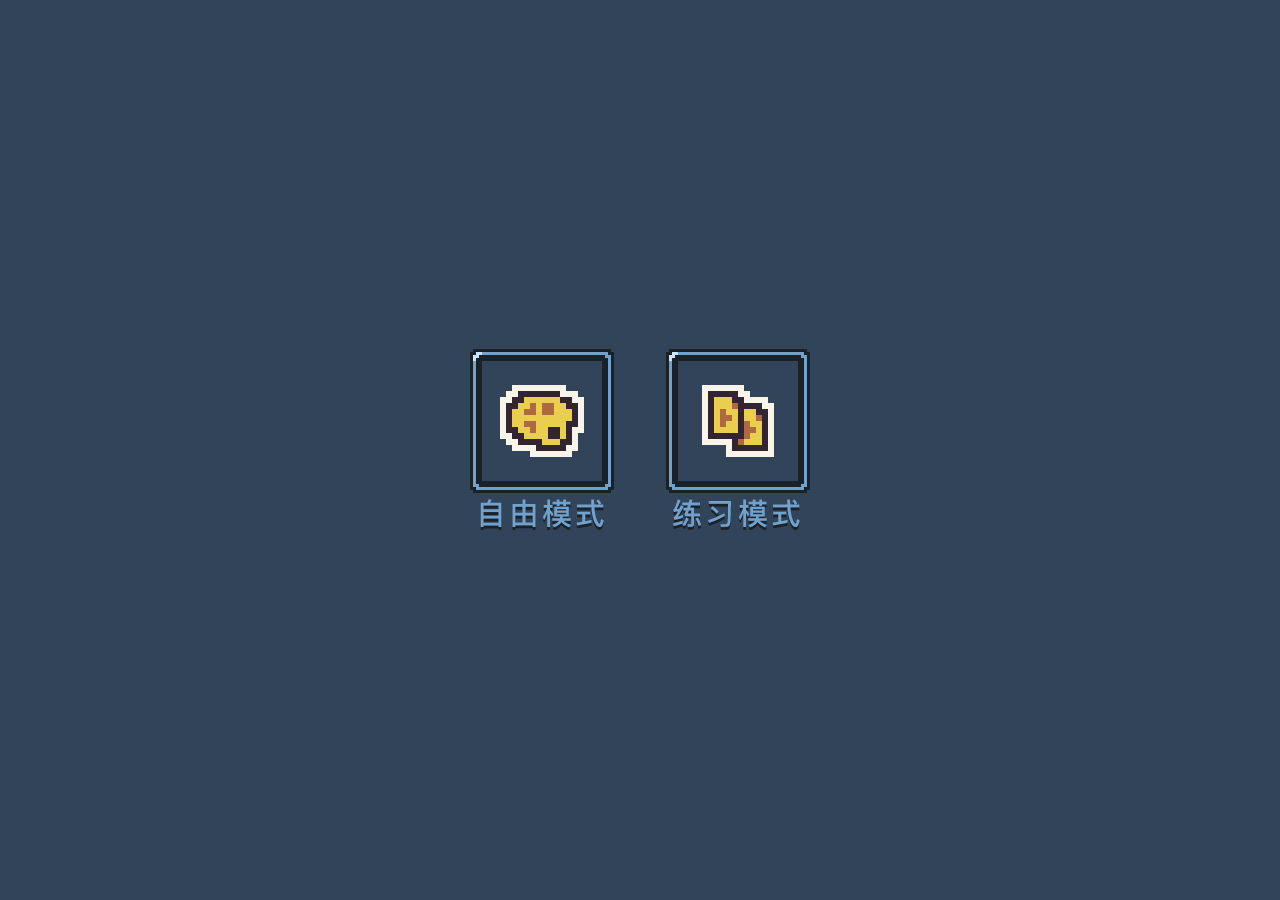
==== index.html @ 4c702f92 "123" ====
<!DOCTYPE html>
<html lang="en" onselectstart="return false">
<head>
	<meta charset="UTF-8">
	<title>PIXEL画板</title>
	<meta name="viewport" content="width=device-width, initial-scale=1, minimum-scale=1, maximum-scale=1">
	<link rel="stylesheet" href="canvas.css">
	<!-- <link rel="icon" href="favicon.ico" type="image/x-icon"/> -->
</head>
<body>
	<div id="choice">
		<div id="pattern">
			<img src="imges/create.png" alt="" onclick="create()">
			<img src="imges/practice.png" alt="" onclick="practice()">
		</div>
		<div id="scale">
			<img src="imges/16.png" alt="" onclick="scale_16()">
			<img src="imges/32.png" alt="" onclick="scale_32()">
			<img src="imges/64.png" alt="" onclick="scale_64()">
		</div>
		<div id="course">
			<img src="imges/course/0.png" alt="" class="course-img">
			<img src="imges/course/1.png" alt="" class="course-img">
			<img src="imges/course/2.png" alt="" class="course-img">
			<img src="imges/course/3.png" alt="" class="course-img">
		</div>
	</div>
	<!-- <div id="choice-name"></div> -->
	<div id="Btn">
		<div id="btn-1" class="Btn-div"></div>
		<div id="btn-2" class="Btn-div"></div>
		<div id="btn-3" class="Btn-div"></div>
		<div id="btn-4" class="Btn-div"></div>
		<div id="btn-5" class="Btn-div"></div>
		<div id="btn-6" class="Btn-div"></div>
		<div id="btn-7" class="Btn-div"></div>
	</div>
	<div id="box-menu">
		<div id="save" onclick="Save();"></div>
		<div id="grid" onclick="Grid();"></div>
		<div id="menu" onclick="menu();"></div>
	</div>
	<div id="canvas">
		<div class="box" id="box-canvas">
			<div class="box-canvas-1">
				<div class="box-canvas-1-1"></div>
				<div class="box-canvas-1-2"></div>
				<div class="box-canvas-1-3"></div>
			</div>
			<div class="box-canvas-2">
				<div class="box-canvas-2-1"></div>
				<div class="box-canvas-2-2" id="canvas-body">
					<div id="canvas-Num" class="canvas-body" onselectstart="return false"></div>
				</div>
				<div class="box-canvas-2-3"></div>
			</div>
			<div class="box-canvas-3">
				<div class="box-canvas-3-1"></div>
				<div class="box-canvas-3-2"></div>
				<div class="box-canvas-3-3"></div>
			</div>
		</div>
		<div class="box" id="textbook">
			<div class="box-canvas-1">
				<div class="box-canvas-1-1"></div>
				<div class="box-canvas-1-2"></div>
				<div class="box-canvas-1-3"></div>
			</div>
			<div class="box-canvas-2">
				<div class="box-canvas-2-1"></div>
				<div class="box-canvas-2-2" id="canvas-body">
					<div id="textbook-Num" class="canvas-body" onselectstart="return false"></div>
				</div>
				<div class="box-canvas-2-3"></div>
			</div>
			<div class="box-canvas-3">
				<div class="box-canvas-3-1"></div>
				<div class="box-canvas-3-2"></div>
				<div class="box-canvas-3-3"></div>
			</div>
		</div>
		<div class="box" id="box-Palette">
			<div class="box-canvas-1">
				<div class="box-canvas-1-1"></div>
				<div class="box-canvas-1-2"></div>
				<div class="box-canvas-1-3"></div>
			</div>
			<div class="box-canvas-2">
				<div class="box-canvas-2-1"></div>
				<div class="box-canvas-2-2" id="Palette"></div>
				<div class="box-canvas-2-3"></div>
			</div>
			<div class="box-canvas-3">
				<div class="box-canvas-3-1"></div>
				<div class="box-canvas-3-2"></div>
				<div class="box-canvas-3-3"></div>
			</div>
		</div>
	</div>
	<div id="shuchu">
		<div id="shuchu-btn">
			<img src="imges/x.png" alt="" id="X" onclick="fun_X();">
			<img src="imges/del.png" alt="" id="del" onclick="fun_del();">
			<a href="" id="IsA">
				<img src="imges/download.png" alt="" id="down" onclick="fun_down();">
			</a>
		</div>
		<div class="box" id="SSSSS">
			<div class="box-canvas-1">
				<div class="box-canvas-1-1"></div>
				<div class="box-canvas-1-2"></div>
				<div class="box-canvas-1-3" id="X-dingwei"></div>
			</div>
			<div class="box-canvas-2">
				<div class="box-canvas-2-1"></div>
				<div class="box-canvas-2-2" id="shuchu-canvas">
					<div id="linshi"></div>
				</div>
				<div class="box-canvas-2-3"></div>
			</div>
			<div class="box-canvas-3">
				<div class="box-canvas-3-1"></div>
				<div class="box-canvas-3-2"></div>
				<div class="box-canvas-3-3"></div>
			</div>
		</div>
	</div>
	
</body>
<script src="html2canvas.js"></script>
<script src="canvas.js"></script>
</html>
---- canvas.css ----
*{
	margin: 0;
	padding: 0;
}
img{
	pointer-events: none;
}
html{
	width: 100%;
	height: 100%;
	background: #32445a;
	cursor:url(imges/pen.ico),auto;
}
body{
	width: 100%;
	height: 100%;
	font-size: 48px;
	overflow-x: hidden;
    overflow-y: hidden;
}
#Btn{
	width: 48px;
	height: 406px;
	display: -webkit-flex;
	display: flex;
	-webkit-flex-direction: column;
	flex-direction: column;
	-webkit-justify-content: space-between;
	justify-content: space-between;
	float: left;
	position: absolute;
	top: 104px;
	left: 20px;
}
.Btn-div{
	width: 48px;
	height: 48px;
}
#canvas{
	position: absolute;
	top: 84px;
	left: 68px;
	margin-top: 20px;
	margin-left: 20px;
	display: -webkit-flex;
    display: flex;
}
#box-canvas{
	
}
#box-Palette{
	margin-left: 20px;
}
#Palette{
	display: -webkit-flex;
    display: flex;
    -webkit-flex-wrap: wrap;
    flex-wrap: wrap;
    -webkit-align-content: flex-start;
    align-content: flex-start;
}
#canvas-body{
	/*display: -webkit-flex;
    display: flex;*/
    overflow-x: hidden;
    overflow-y: hidden;
    position: relative;
    pointer-events: none;
}
.canvas-div{
	width: 1em;
	height: 1em;
	background: #fff;
	/*pointer-events: none;*/
}
.canvas-div img{
	width: 1em;
	height: 1em;
	display: block;
	opacity: 0.3;
}
.box{
	display: -webkit-flex;
    display: flex;
    -webkit-flex-direction: column;
    flex-direction: column;
}
.box-canvas-1{
	height: 12px;
	display: -webkit-flex;
    display: flex;
    -webkit-justify-content: space-between;
    justify-content: space-between;
    pointer-events: none;
}
.box-canvas-2{
	height: 120px;
	display: -webkit-flex;
    display: flex;
    -webkit-justify-content: space-between;
    justify-content: space-between;
    flex: auto;
    -webkit-align-items: stretch;
    align-items: stretch;
    pointer-events: none;
}
.box-canvas-3{
	height: 12px;
	display: -webkit-flex;
    display: flex;
    -webkit-justify-content: space-between;
    justify-content: space-between;
    pointer-events: none;
}
.box-canvas-1-1{
	width: 12px;
	height: 12px;
	background: url(imges/box/box-1.png);
	pointer-events: none;
}
.box-canvas-1-2{
	height: 12px;
	background: url(imges/box/box-2.png);
	flex: auto;
	pointer-events: none;
}
.box-canvas-1-3{
	width: 12px;
	height: 12px;
	background: url(imges/box/box-3.png);
	pointer-events: none;
}
.box-canvas-2-1{
	width: 12px;
	background: url(imges/box/box-4.png);
	pointer-events: none;
}
.box-canvas-2-2{
	width: 120px;
	background: url(imges/box/box-5.png);
	flex: 1;
	pointer-events: auto;
}
.box-canvas-2-3{
	width: 12px;
	background: url(imges/box/box-6.png);
	pointer-events: none;
}
.box-canvas-3-1{
	width: 12px;
	height: 12px;
	background: url(imges/box/box-7.png);
	pointer-events: none;
}
.box-canvas-3-2{
	height: 12px;
	background: url(imges/box/box-8.png);
	pointer-events: none;
	flex: auto;
}
.box-canvas-3-3{
	width: 12px;
	height: 12px;
	background: url(imges/box/box-9.png);
	pointer-events: none;
}
.Palette-img{
	wi1111111111dth: 100%;
	height: 100%;
	display: block;
}
#choice-name{
	width: 192px;
	height: 64px;
	margin: 0 auto;
	margin-top: 20px;
}
#box-menu{
	position: absolute;
	left: 20px;
	bottom: 20px;
}
#save{
	width: 48px;
	height: 48px;
	background: url(imges/save.png);
}
#grid{
	width: 48px;
	height: 48px;
	background: url(imges/save.png);
	background-position: 48px;
	margin-top: 20px;
}
#menu{
	width: 48px;
	height: 48px;
	background: url(imges/save.png);
	background-position: 96px;
	margin-top: 20px;
}
.canvas-body{
	display: -webkit-flex;
    display: flex;
    -webkit-flex-wrap: wrap;
    flex-wrap: wrap;
    -webkit-align-content: flex-start;
    align-content: flex-start;
}
#canvas-Num{
	position: relative;
}
#textbook-Num{
	position: relative;
}
#choice{
	width: 100%;
	height: 100%;
	position: absolute;
	z-index: 100;
	top: 0;
	background: #32445a;
	display: -webkit-flex;
    display: flex;
    -webkit-justify-content: center;
    justify-content: center;
    -webkit-align-items: center;
    align-items: center;
}
#pattern img{
	pointer-events: auto;
	margin-left: 20px;
	margin-right: 20px;
}
#scale{
	display: none;
}
#scale img{
	pointer-events: auto;
	margin-left: 20px;
	margin-right: 20px;
}
#textbook{
	display: none;
	margin-left: 20px;
}
#course{
	width: 100%;
	height: 100%;
	position: absolute;
	z-index: 100;
	top: 0;
	background: #32445a;
	display: -webkit-flex;
    display: flex;
    -webkit-justify-content: center;
    justify-content: center;
    -webkit-align-items: center;
    align-items: center;
    display: none;
}
#course img{
	margin-left: 10px;
	margin-right: 10px;
	pointer-events: auto;
}

#linshi{
	display: -webkit-flex;
    display: flex;
}
#linshi canvas{
	margin: auto;
}
#shuchu{
	display: none;
	width: 100vw;
	height: 100vh;
	background: #32445a;
	position: relative;
	z-index: 10;
}
#SSSSS{
	position: absolute;
	top: 6vh;
}
#shuchu-btn{
	top: 7vh;
	position: absolute;
	z-index: 20;
	display: -webkit-flex;
    display: flex;
    -webkit-flex-direction: column;
    flex-direction: column;
}
#shuchu-btn img{
	pointer-events: auto;
}
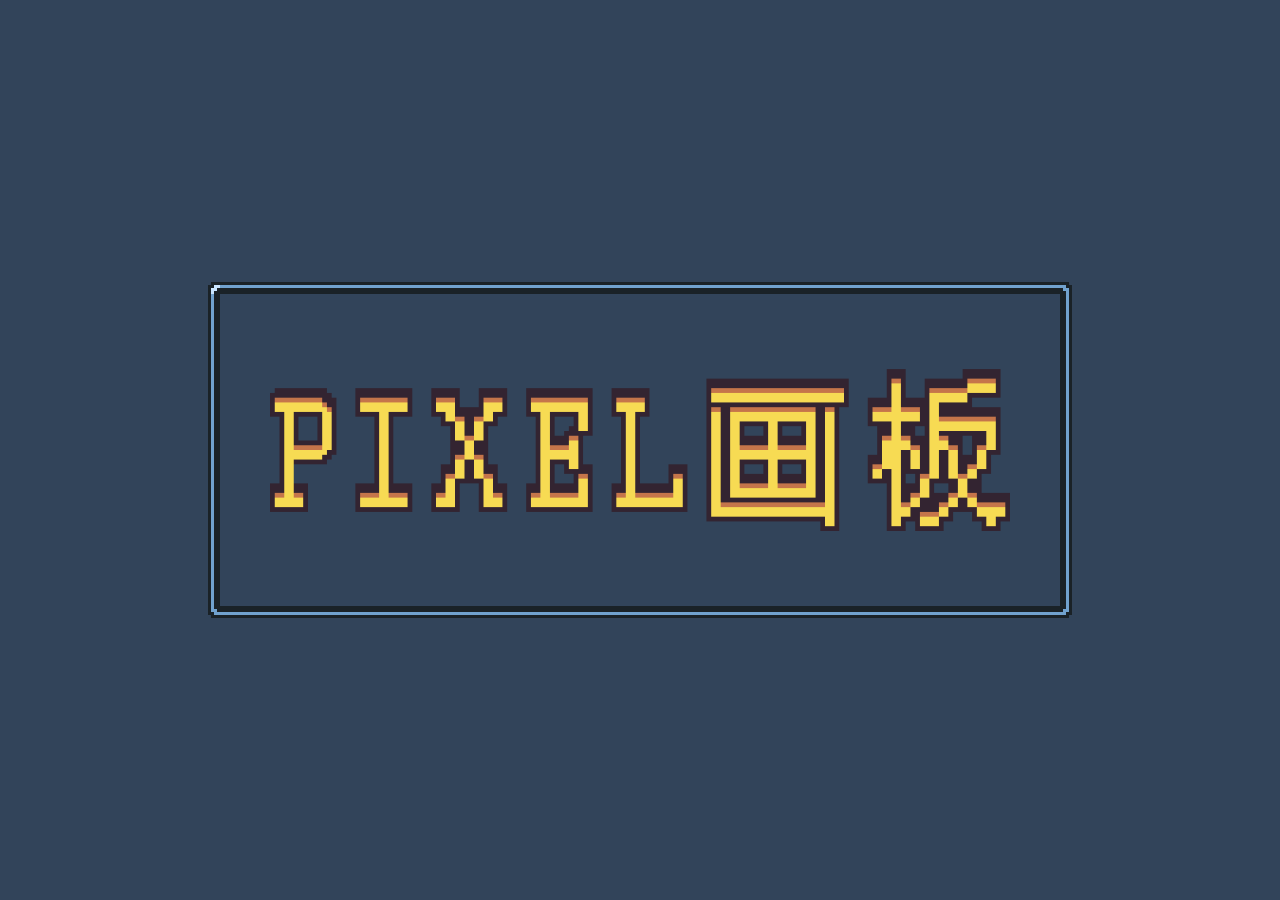
==== commit b7a90b8f: "123" ====
--- a/index.html
+++ b/index.html
@@ -5,10 +5,13 @@
 	<title>PIXEL画板</title>
 	<meta name="viewport" content="width=device-width, initial-scale=1, minimum-scale=1, maximum-scale=1">
 	<link rel="stylesheet" href="canvas.css">
-	<!-- <link rel="icon" href="favicon.ico" type="image/x-icon"/> -->
+	<link rel="icon" href="x-icon.ico" type="image/x-icon"/>
 </head>
 <body>
 	<div id="choice">
+		<div id="cover">
+			<img src="imges/cover1.png" alt="">
+		</div>
 		<div id="pattern">
 			<img src="imges/create.png" alt="" onclick="create()">
 			<img src="imges/practice.png" alt="" onclick="practice()">
@@ -16,7 +19,7 @@
 		<div id="scale">
 			<img src="imges/16.png" alt="" onclick="scale_16()">
 			<img src="imges/32.png" alt="" onclick="scale_32()">
-			<img src="imges/64.png" alt="" onclick="scale_64()">
+			<img src="imges/64.png" alt="" onclick="scale_64()" id="Btn-64">
 		</div>
 		<div id="course">
 			<img src="imges/course/0.png" alt="" class="course-img">
@@ -41,6 +44,17 @@
 		<div id="menu" onclick="menu();"></div>
 	</div>
 	<div id="canvas">
+		<div id="iPhone-Btn">
+			<div id="iPhone-Btn-1" class="iPhone-Btn-div"></div>
+			<div id="iPhone-Btn-2" class="iPhone-Btn-div"></div>
+			<div id="iPhone-Btn-3" class="iPhone-Btn-div"></div>
+			<div id="iPhone-Btn-4" class="iPhone-Btn-div"></div>
+			<div id="iPhone-Btn-5" class="iPhone-Btn-div"></div>
+			<div id="iPhone-Btn-6" class="iPhone-Btn-div"></div>
+			<div id="iPhone-Btn-7" class="iPhone-Btn-div"></div>
+			<div id="iPhone-Btn-8" class="iPhone-Btn-div"></div>
+			<div id="iPhone-Btn-9" class="iPhone-Btn-div"></div>
+		</div>
 		<div class="box" id="box-canvas">
 			<div class="box-canvas-1">
 				<div class="box-canvas-1-1"></div>
@@ -85,7 +99,7 @@
 				<div class="box-canvas-1-2"></div>
 				<div class="box-canvas-1-3"></div>
 			</div>
-			<div class="box-canvas-2">
+			<div class="box-canvas-2" id="box-div-Palette">
 				<div class="box-canvas-2-1"></div>
 				<div class="box-canvas-2-2" id="Palette"></div>
 				<div class="box-canvas-2-3"></div>
@@ -104,6 +118,13 @@
 			<a href="" id="IsA">
 				<img src="imges/download.png" alt="" id="down" onclick="fun_down();">
 			</a>
+		</div>
+		<div id="iPhone-shuchu-btn">
+			<a href="" id="iPhone-IsA">
+				<img src="imges/iPhone-download.png" alt="" id="iPhone-down" onclick="fun_down();">
+			</a>
+			<img src="imges/iPhone-del.png" alt="" id="iPhone-del" onclick="fun_del();">
+			<img src="imges/iPhone-x.png" alt="" id="iPhone-X" onclick="fun_X();">
 		</div>
 		<div class="box" id="SSSSS">
 			<div class="box-canvas-1">
@@ -125,7 +146,6 @@
 			</div>
 		</div>
 	</div>
-	
 </body>
 <script src="html2canvas.js"></script>
 <script src="canvas.js"></script>
--- a/canvas.css
+++ b/canvas.css
@@ -18,27 +18,14 @@
 	overflow-x: hidden;
     overflow-y: hidden;
 }
-#Btn{
-	width: 48px;
-	height: 406px;
-	display: -webkit-flex;
-	display: flex;
-	-webkit-flex-direction: column;
-	flex-direction: column;
-	-webkit-justify-content: space-between;
-	justify-content: space-between;
-	float: left;
-	position: absolute;
-	top: 104px;
-	left: 20px;
-}
+
 .Btn-div{
 	width: 48px;
 	height: 48px;
 }
 #canvas{
 	position: absolute;
-	top: 84px;
+	top: 20px;
 	left: 68px;
 	margin-top: 20px;
 	margin-left: 20px;
@@ -165,7 +152,7 @@
 	pointer-events: none;
 }
 .Palette-img{
-	wi1111111111dth: 100%;
+	width: 100%;
 	height: 100%;
 	display: block;
 }
@@ -209,6 +196,7 @@
 }
 #canvas-Num{
 	position: relative;
+	overflow:hidden;
 }
 #textbook-Num{
 	position: relative;
@@ -226,6 +214,9 @@
     justify-content: center;
     -webkit-align-items: center;
     align-items: center;
+}
+#pattern{
+	/*margin-top: 400px;*/
 }
 #pattern img{
 	pointer-events: auto;
@@ -293,9 +284,135 @@
     -webkit-flex-direction: column;
     flex-direction: column;
 }
+#iPhone-shuchu-btn{
+	position: absolute;
+	z-index: 20;
+	display: -webkit-flex;
+    display: flex;
+    display: none;
+}
+#iPhone-shuchu-btn img{
+	width: 48px;
+	height: 39px;
+	pointer-events: auto;
+}
 #shuchu-btn img{
 	pointer-events: auto;
 }
 
 
 
+
+
+
+
+.iPhone-pattern{
+
+}
+.iPhone-pattern img{
+	pointer-events: auto;
+	width: 30vw;
+	margin-left: 10px !important;
+	margin-right: 10px !important;
+}
+.iPhone-course{
+	-webkit-flex-wrap: wrap;
+    flex-wrap: wrap;
+    -webkit-align-content: center;
+    align-content: center;
+}
+.iPhone-course img{
+	margin-top: 10px;
+}
+
+.iPhone-scale{
+	display: -webkit-flex;
+    display: flex;
+}
+.iPhone-scale img{
+	height: 30%;
+}
+.iPhone-box-canvas{
+	margin-top: 6px;
+	/*margin-bottom: 6px;*/
+	/*display: none;*/
+}
+.iPhone-textbook{
+	/*display: none !important;*/
+	/*margin: 0 !important;*/
+}
+.iPhone-Btn{
+	/*display: none !important;*/
+}
+.iPhone-box-menu{
+	display: none !important;
+}
+.iPhone-box-Palette{
+	width: 100%;
+	margin-top: 6px;
+	margin-left: 0 !important;
+	margin-bottom: 6px;
+	/*display: none !important;*/
+}
+.iPhone-canvas{
+	display: -webkit-flex;
+    display: flex;
+    -webkit-flex-direction: column;
+    flex-direction: column;
+    -webkit-align-items: center;
+    align-items: center;
+	width: 100%;
+	height: 100%;
+	top: 0 !important;
+	left: 0 !important;
+	margin: 0 !important;
+}
+
+
+
+.PC-Btn{
+	width: 48px;
+	height: 406px;
+	display: -webkit-flex;
+	display: flex;
+	-webkit-flex-direction: column;
+	flex-direction: column;
+	-webkit-justify-content: space-between;
+	justify-content: space-between;
+	float: left;
+	position: absolute;
+	top: 40px;
+	left: 20px;
+}
+#iPhone-Btn{
+	margin-top: 10px;
+	display: -webkit-flex;
+    display: flex;
+    -webkit-justify-content: space-between;
+    justify-content: space-between;
+    display: none;
+}
+.iPhone-Btn-div{
+	width: 32px;
+	height: 32px;
+	background-color: #fff;
+
+}
+.iPhone-Btn div{
+	/*width: 30px;
+	height: 30px;*/
+}
+#cover{
+	position: absolute;
+	/*top: 200px;*/
+	width: 864px;
+	height: 336px;
+	background: url(imges/cover-bg.png);
+	display: -webkit-flex;
+	display: flex;
+}
+#cover img{
+	width: 90%;
+	margin: auto;
+	/*position: absolute;*/
+}